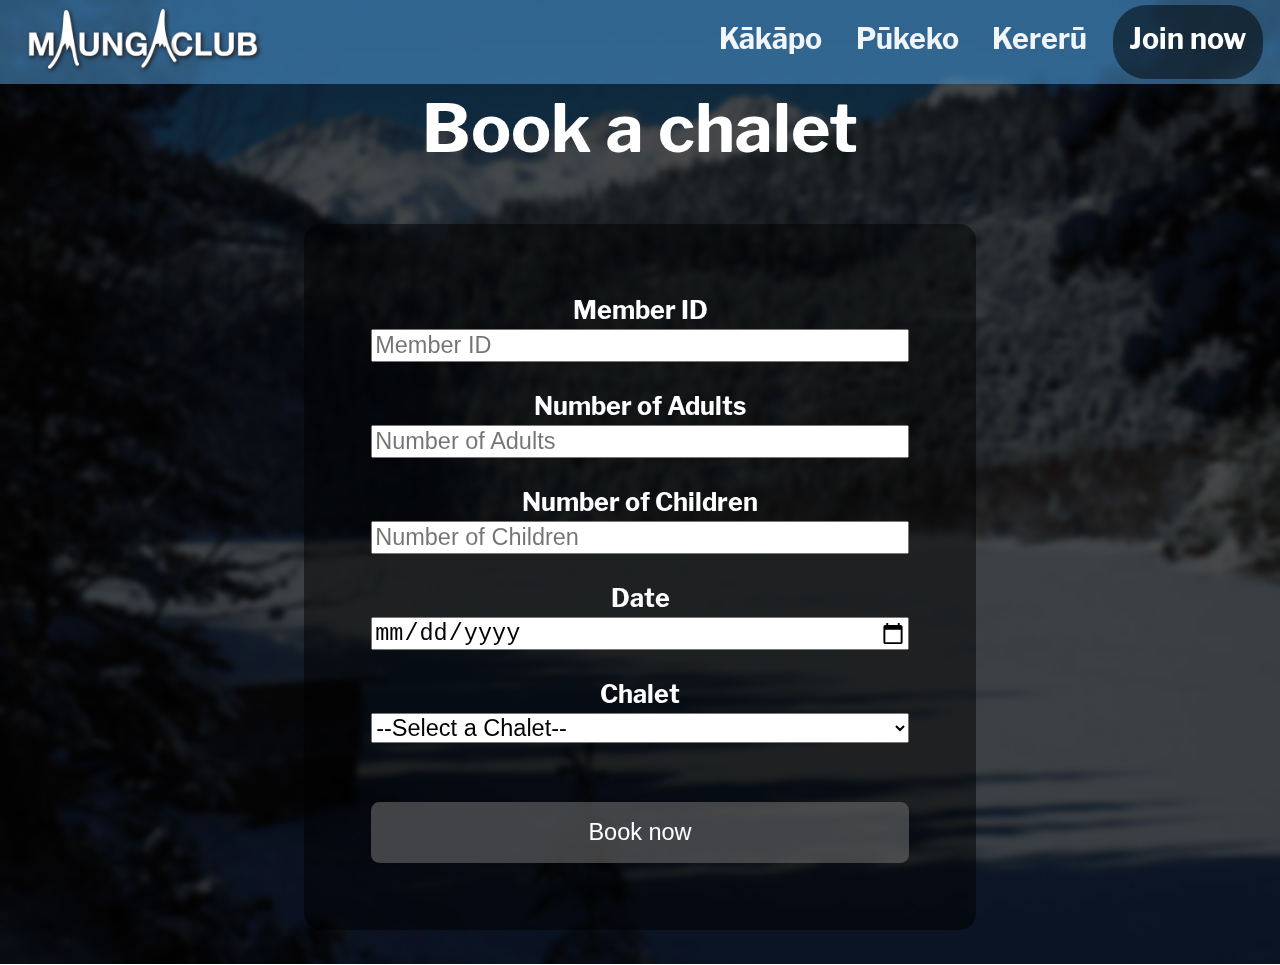
==== book.html @ 96f4f6d7 "wow" ====
<!DOCTYPE html>
<html>
	<head>
		<meta charset="UTF-8">
		<meta name="viewport" content="width=device-width, initial-scale=1.0">
		<link rel="preload" href="./sanitize.css" as="style">
		<link rel="stylesheet" href="./sanitize.css">
		<link rel="preload" href="./main.css" as="style">
		<link rel="stylesheet" href="./main.css">
		<link rel="preload" href="./book.css" as="style">
		<link rel="stylesheet" href="./book.css">
		<script src="./fancybox.umd.js"></script>
		<link rel="stylesheet" href="./fancybox.css">
		<script src="./fancybox.options.js" defer></script>
		<link rel="icon" href="./him.png">
		<title>Kākāpo chalet</title>
	</head>
	<body>
		<nav id="nav">
			<a href="./"><img src="./images/Maunga_Club_white.png"></a>
			<ul>
				<li><a href="./kakapo.html">Kākāpo</a></li>
				<li><a href="./pukeko.html">Pūkeko</a></li>
				<li><a href="./kereru.html">Kererū</a></li>
				<li class="join"><a href="./join.html">Join now</a></li>
			</ul>
		</nav>
		<section id="book">
			<div>
				<h1 id="title">Book a chalet</h1>
				<form id="form">
					<!--
						day mon to fri
					-->
					<label for="memberID">Member ID</label>
					<input type="text" id="memberID" name="memberID" placeholder="Member ID">

					<label for="numOfAdults">Number of Adults</label>
					<input type="text" id="numOfAdults" name="numOfAdults" placeholder="Number of Adults">

					<label for="numOfChildren">Number of Children</label>
					<input type="text" id="numOfChildren" name="numOfChildren" placeholder="Number of Children">

					<label for="date">Date</label>
					<input type="date" id="date" name="date">

					<label for="chalet">Chalet</label>
					<select name="chalet" id="chalet">
						<option value="" selected disabled>--Select a Chalet--</option>
						<option value="kakapo">Kākāpo</option>
						<option value="pukeko">Pūkeko</option>
						<option value="kereru">Kererū</option>
					</select>

					<button class="book" type="submit">Book now</button>
				</form>
			</div>
		</section>
	</body>
</html>
---- sanitize.css ----
/* Document
 * ========================================================================== */

/**
 * 1. Add border box sizing in all browsers (opinionated).
 * 2. Backgrounds do not repeat by default (opinionated).
 */

*,
::before,
::after {
  box-sizing: border-box; /* 1 */
  background-repeat: no-repeat; /* 2 */
}

/**
 * 1. Add text decoration inheritance in all browsers (opinionated).
 * 2. Add vertical alignment inheritance in all browsers (opinionated).
 */

::before,
::after {
  text-decoration: inherit; /* 1 */
  vertical-align: inherit; /* 2 */
}

/**
 * 1. Use the default cursor in all browsers (opinionated).
 * 2. Change the line height in all browsers (opinionated).
 * 3. Breaks words to prevent overflow in all browsers (opinionated).
 * 4. Use a 4-space tab width in all browsers (opinionated).
 * 5. Remove the grey highlight on links in iOS (opinionated).
 * 6. Prevent adjustments of font size after orientation changes in iOS.
 */

:where(:root) {
  cursor: default; /* 1 */
  line-height: 1.5; /* 2 */
  overflow-wrap: break-word; /* 3 */
  -moz-tab-size: 4; /* 4 */
  tab-size: 4; /* 4 */
  -webkit-tap-highlight-color: transparent; /* 5 */
  -webkit-text-size-adjust: 100%; /* 6 */
}

/* Sections
 * ========================================================================== */

/**
 * Remove the margin in all browsers (opinionated).
 */

:where(body) {
  margin: 0;
}

/**
 * Correct the font size and margin on `h1` elements within `section` and
 * `article` contexts in Chrome, Edge, Firefox, and Safari.
 */

:where(h1) {
  font-size: 2em;
  margin: 0.67em 0;
}

/* Grouping content
 * ========================================================================== */

/**
 * Remove the margin on nested lists in Chrome, Edge, and Safari.
 */

:where(dl, ol, ul) :where(dl, ol, ul) {
  margin: 0;
}

/**
 * 1. Correct the inheritance of border color in Firefox.
 * 2. Add the correct box sizing in Firefox.
 */

:where(hr) {
  color: inherit; /* 1 */
  height: 0; /* 2 */
}

/**
 * Remove the list style on navigation lists in all browsers (opinionated).
 */

:where(nav) :where(ol, ul) {
  list-style-type: none;
  padding: 0;
}

/**
 * Prevent VoiceOver from ignoring list semantics in Safari (opinionated).
 */

:where(nav li)::before {
  content: "\200B";
  float: left;
}

/**
 * 1. Correct the inheritance and scaling of font size in all browsers.
 * 2. Correct the odd `em` font sizing in all browsers.
 * 3. Prevent overflow of the container in all browsers (opinionated).
 */

:where(pre) {
  font-family: monospace, monospace; /* 1 */
  font-size: 1em; /* 2 */
  overflow: auto; /* 3 */
}

/* Text-level semantics
 * ========================================================================== */

/**
 * Add the correct text decoration in Safari.
 */

:where(abbr[title]) {
  text-decoration: underline;
  text-decoration: underline dotted;
}

/**
 * Add the correct font weight in Chrome, Edge, and Safari.
 */

:where(b, strong) {
  font-weight: bolder;
}

/**
 * 1. Correct the inheritance and scaling of font size in all browsers.
 * 2. Correct the odd `em` font sizing in all browsers.
 */

:where(code, kbd, samp) {
  font-family: monospace, monospace; /* 1 */
  font-size: 1em; /* 2 */
}

/**
 * Add the correct font size in all browsers.
 */

:where(small) {
  font-size: 80%;
}

/* Embedded content
 * ========================================================================== */

/*
 * Change the alignment on media elements in all browsers (opinionated).
 */

:where(audio, canvas, iframe, img, svg, video) {
  vertical-align: middle;
}

/**
 * Remove the border on iframes in all browsers (opinionated).
 */

:where(iframe) {
  border-style: none;
}

/**
 * Change the fill color to match the text color in all browsers (opinionated).
 */

:where(svg:not([fill])) {
  fill: currentColor;
}

/* Tabular data
 * ========================================================================== */

/**
 * 1. Collapse border spacing in all browsers (opinionated).
 * 2. Correct table border color inheritance in all Chrome, Edge, and Safari.
 * 3. Remove text indentation from table contents in Chrome, Edge, and Safari.
 */

:where(table) {
  border-collapse: collapse; /* 1 */
  border-color: inherit; /* 2 */
  text-indent: 0; /* 3 */
}

/* Forms
 * ========================================================================== */

/**
 * Remove the margin on controls in Safari.
 */

:where(button, input, select) {
  margin: 0;
}

/**
 * Correct the inability to style buttons in iOS and Safari.
 */

:where(button, [type="button" i], [type="reset" i], [type="submit" i]) {
  -webkit-appearance: button;
}

/**
 * Change the inconsistent appearance in all browsers (opinionated).
 */

:where(fieldset) {
  border: 1px solid #a0a0a0;
}

/**
 * Add the correct vertical alignment in Chrome, Edge, and Firefox.
 */

:where(progress) {
  vertical-align: baseline;
}

/**
 * 1. Remove the margin in Firefox and Safari.
 * 3. Change the resize direction in all browsers (opinionated).
 */

:where(textarea) {
  margin: 0; /* 1 */
  resize: vertical; /* 3 */
}

/**
 * 1. Correct the odd appearance in Chrome, Edge, and Safari.
 * 2. Correct the outline style in Safari.
 */

:where([type="search" i]) {
  -webkit-appearance: textfield; /* 1 */
  outline-offset: -2px; /* 2 */
}

/**
 * Correct the cursor style of increment and decrement buttons in Safari.
 */

::-webkit-inner-spin-button,
::-webkit-outer-spin-button {
  height: auto;
}

/**
 * Correct the text style of placeholders in Chrome, Edge, and Safari.
 */

::-webkit-input-placeholder {
  color: inherit;
  opacity: 0.54;
}

/**
 * Remove the inner padding in Chrome, Edge, and Safari on macOS.
 */

::-webkit-search-decoration {
  -webkit-appearance: none;
}

/**
 * 1. Correct the inability to style upload buttons in iOS and Safari.
 * 2. Change font properties to `inherit` in Safari.
 */

::-webkit-file-upload-button {
  -webkit-appearance: button; /* 1 */
  font: inherit; /* 2 */
}

/* Interactive
 * ========================================================================== */

/*
 * Add the correct styles in Safari.
 */

:where(dialog) {
  background-color: white;
  border: solid;
  color: black;
  height: -moz-fit-content;
  height: fit-content;
  left: 0;
  margin: auto;
  padding: 1em;
  position: absolute;
  right: 0;
  width: -moz-fit-content;
  width: fit-content;
}

:where(dialog:not([open])) {
  display: none;
}

/*
 * Add the correct display in Safari.
 */

:where(details > summary:first-of-type) {
  display: list-item;
}

/* Accessibility
 * ========================================================================== */

/**
 * Change the cursor on busy elements in all browsers (opinionated).
 */

:where([aria-busy="true" i]) {
  cursor: progress;
}

/*
 * Change the cursor on control elements in all browsers (opinionated).
 */

:where([aria-controls]) {
  cursor: pointer;
}

/*
 * Change the cursor on disabled, not-editable, or otherwise
 * inoperable elements in all browsers (opinionated).
 */

:where([aria-disabled="true" i], [disabled]) {
  cursor: not-allowed;
}

/*
 * Change the display on visually hidden accessible elements
 * in all browsers (opinionated).
 */

:where([aria-hidden="false" i][hidden]) {
  display: initial;
}

:where([aria-hidden="false" i][hidden]:not(:focus)) {
  clip: rect(0, 0, 0, 0);
  position: absolute;
}
---- sanitize.css ----
/* Document
 * ========================================================================== */

/**
 * 1. Add border box sizing in all browsers (opinionated).
 * 2. Backgrounds do not repeat by default (opinionated).
 */

*,
::before,
::after {
  box-sizing: border-box; /* 1 */
  background-repeat: no-repeat; /* 2 */
}

/**
 * 1. Add text decoration inheritance in all browsers (opinionated).
 * 2. Add vertical alignment inheritance in all browsers (opinionated).
 */

::before,
::after {
  text-decoration: inherit; /* 1 */
  vertical-align: inherit; /* 2 */
}

/**
 * 1. Use the default cursor in all browsers (opinionated).
 * 2. Change the line height in all browsers (opinionated).
 * 3. Breaks words to prevent overflow in all browsers (opinionated).
 * 4. Use a 4-space tab width in all browsers (opinionated).
 * 5. Remove the grey highlight on links in iOS (opinionated).
 * 6. Prevent adjustments of font size after orientation changes in iOS.
 */

:where(:root) {
  cursor: default; /* 1 */
  line-height: 1.5; /* 2 */
  overflow-wrap: break-word; /* 3 */
  -moz-tab-size: 4; /* 4 */
  tab-size: 4; /* 4 */
  -webkit-tap-highlight-color: transparent; /* 5 */
  -webkit-text-size-adjust: 100%; /* 6 */
}

/* Sections
 * ========================================================================== */

/**
 * Remove the margin in all browsers (opinionated).
 */

:where(body) {
  margin: 0;
}

/**
 * Correct the font size and margin on `h1` elements within `section` and
 * `article` contexts in Chrome, Edge, Firefox, and Safari.
 */

:where(h1) {
  font-size: 2em;
  margin: 0.67em 0;
}

/* Grouping content
 * ========================================================================== */

/**
 * Remove the margin on nested lists in Chrome, Edge, and Safari.
 */

:where(dl, ol, ul) :where(dl, ol, ul) {
  margin: 0;
}

/**
 * 1. Correct the inheritance of border color in Firefox.
 * 2. Add the correct box sizing in Firefox.
 */

:where(hr) {
  color: inherit; /* 1 */
  height: 0; /* 2 */
}

/**
 * Remove the list style on navigation lists in all browsers (opinionated).
 */

:where(nav) :where(ol, ul) {
  list-style-type: none;
  padding: 0;
}

/**
 * Prevent VoiceOver from ignoring list semantics in Safari (opinionated).
 */

:where(nav li)::before {
  content: "\200B";
  float: left;
}

/**
 * 1. Correct the inheritance and scaling of font size in all browsers.
 * 2. Correct the odd `em` font sizing in all browsers.
 * 3. Prevent overflow of the container in all browsers (opinionated).
 */

:where(pre) {
  font-family: monospace, monospace; /* 1 */
  font-size: 1em; /* 2 */
  overflow: auto; /* 3 */
}

/* Text-level semantics
 * ========================================================================== */

/**
 * Add the correct text decoration in Safari.
 */

:where(abbr[title]) {
  text-decoration: underline;
  text-decoration: underline dotted;
}

/**
 * Add the correct font weight in Chrome, Edge, and Safari.
 */

:where(b, strong) {
  font-weight: bolder;
}

/**
 * 1. Correct the inheritance and scaling of font size in all browsers.
 * 2. Correct the odd `em` font sizing in all browsers.
 */

:where(code, kbd, samp) {
  font-family: monospace, monospace; /* 1 */
  font-size: 1em; /* 2 */
}

/**
 * Add the correct font size in all browsers.
 */

:where(small) {
  font-size: 80%;
}

/* Embedded content
 * ========================================================================== */

/*
 * Change the alignment on media elements in all browsers (opinionated).
 */

:where(audio, canvas, iframe, img, svg, video) {
  vertical-align: middle;
}

/**
 * Remove the border on iframes in all browsers (opinionated).
 */

:where(iframe) {
  border-style: none;
}

/**
 * Change the fill color to match the text color in all browsers (opinionated).
 */

:where(svg:not([fill])) {
  fill: currentColor;
}

/* Tabular data
 * ========================================================================== */

/**
 * 1. Collapse border spacing in all browsers (opinionated).
 * 2. Correct table border color inheritance in all Chrome, Edge, and Safari.
 * 3. Remove text indentation from table contents in Chrome, Edge, and Safari.
 */

:where(table) {
  border-collapse: collapse; /* 1 */
  border-color: inherit; /* 2 */
  text-indent: 0; /* 3 */
}

/* Forms
 * ========================================================================== */

/**
 * Remove the margin on controls in Safari.
 */

:where(button, input, select) {
  margin: 0;
}

/**
 * Correct the inability to style buttons in iOS and Safari.
 */

:where(button, [type="button" i], [type="reset" i], [type="submit" i]) {
  -webkit-appearance: button;
}

/**
 * Change the inconsistent appearance in all browsers (opinionated).
 */

:where(fieldset) {
  border: 1px solid #a0a0a0;
}

/**
 * Add the correct vertical alignment in Chrome, Edge, and Firefox.
 */

:where(progress) {
  vertical-align: baseline;
}

/**
 * 1. Remove the margin in Firefox and Safari.
 * 3. Change the resize direction in all browsers (opinionated).
 */

:where(textarea) {
  margin: 0; /* 1 */
  resize: vertical; /* 3 */
}

/**
 * 1. Correct the odd appearance in Chrome, Edge, and Safari.
 * 2. Correct the outline style in Safari.
 */

:where([type="search" i]) {
  -webkit-appearance: textfield; /* 1 */
  outline-offset: -2px; /* 2 */
}

/**
 * Correct the cursor style of increment and decrement buttons in Safari.
 */

::-webkit-inner-spin-button,
::-webkit-outer-spin-button {
  height: auto;
}

/**
 * Correct the text style of placeholders in Chrome, Edge, and Safari.
 */

::-webkit-input-placeholder {
  color: inherit;
  opacity: 0.54;
}

/**
 * Remove the inner padding in Chrome, Edge, and Safari on macOS.
 */

::-webkit-search-decoration {
  -webkit-appearance: none;
}

/**
 * 1. Correct the inability to style upload buttons in iOS and Safari.
 * 2. Change font properties to `inherit` in Safari.
 */

::-webkit-file-upload-button {
  -webkit-appearance: button; /* 1 */
  font: inherit; /* 2 */
}

/* Interactive
 * ========================================================================== */

/*
 * Add the correct styles in Safari.
 */

:where(dialog) {
  background-color: white;
  border: solid;
  color: black;
  height: -moz-fit-content;
  height: fit-content;
  left: 0;
  margin: auto;
  padding: 1em;
  position: absolute;
  right: 0;
  width: -moz-fit-content;
  width: fit-content;
}

:where(dialog:not([open])) {
  display: none;
}

/*
 * Add the correct display in Safari.
 */

:where(details > summary:first-of-type) {
  display: list-item;
}

/* Accessibility
 * ========================================================================== */

/**
 * Change the cursor on busy elements in all browsers (opinionated).
 */

:where([aria-busy="true" i]) {
  cursor: progress;
}

/*
 * Change the cursor on control elements in all browsers (opinionated).
 */

:where([aria-controls]) {
  cursor: pointer;
}

/*
 * Change the cursor on disabled, not-editable, or otherwise
 * inoperable elements in all browsers (opinionated).
 */

:where([aria-disabled="true" i], [disabled]) {
  cursor: not-allowed;
}

/*
 * Change the display on visually hidden accessible elements
 * in all browsers (opinionated).
 */

:where([aria-hidden="false" i][hidden]) {
  display: initial;
}

:where([aria-hidden="false" i][hidden]:not(:focus)) {
  clip: rect(0, 0, 0, 0);
  position: absolute;
}
---- main.css ----
/* To be used with all pages */

@font-face {
	font-family: "LibreFranklin";
	font-style: normal;
	src: url("./fonts/LibreFranklin-Regular.woff2")
}

@font-face {
	font-family: "LibreFranklin";
	font-style: bold;
	src: url("./fonts/LibreFranklin-Bold.woff2")
}

html, body {
	height: 100%;
	margin: 0px;
	/* responsive font */
	font-size: calc(60% + 0.8vmin);
	font-family: "LibreFranklin";
}

/* navigation bar styling */
#nav {
	display: flex;
	justify-content: space-between;
	height: 5rem;
	padding: 0.3rem 1rem;
	box-sizing: border-box;
	width: 100%;
	position: fixed;
	z-index: 1;
	background-color: #55a5e580;
	-webkit-backdrop-filter: blur(3px);
	backdrop-filter: blur(3px);
}
#nav > a,
#nav > a:visited {
	height: 100%;
	transition-duration: 0.3s;
}
#nav > a:hover,
#nav > a:focus,
#nav > a:active {
	-webkit-filter: drop-shadow(0.5rem 0.5rem 5px #00000080);
	filter: drop-shadow(0.5rem 0.5rem 5px #00000080);
}
#nav > a > img {
	height: 100%;
}
#nav > ul {
	display: flex;
	list-style-type: none;
	padding: 0;
	margin: 0;
}
#nav > ul > li {
	padding-left: 1rem;
}
#nav > ul > li > a,
#nav > ul > li > a:visited {
	color: #FFFFFFEE;
	display: flex;
	flex-direction: column;
	justify-content: center;
	height: 100%;
	font-size: 1.7rem;
	padding: 0 0.5rem;
	transition-duration: 0.3s;
	text-decoration: none;
	overflow: hidden;
	box-sizing: border-box;
	border-radius: 0.5rem;
}
#nav > ul > li > a:hover,
#nav > ul > li > a:focus,
#nav > ul > li > a:active {
	background-color: #00000030;
}
#nav > ul > .join > a,
#nav > ul > .join > a:visited {
	border: none;
	border-radius: 2rem;
	font-weight: bold;
	color: #FFFFFF;
	background-color: #00000080;
	padding: 0 1rem;
}
#nav > ul > .join > a:hover,
#nav > ul > .join > a:focus,
#nav > ul > .join > a:active {
	border: none;
	background-color: #40404080;
}
/* button and nav animation */
.button::after,
.button:visited::after,
#nav > ul > li > a::after,
#nav > ul > li > a:visited::after {
	transition-duration: 0.3s;
	content: '';
	height: 0.2rem;
	background-color: #FFFFFF00;
	transform: translate3d(-100%, 0, 0);
}
.button:hover::after,
.button:focus::after,
.button:active::after,
#nav > ul > li > a:hover::after,
#nav > ul > li > a:focus::after,
#nav > ul > li > a:active::after {
	background-color: #FFFFFF80;
	transform: translate3d(0, 0, 0);
}

/* button styling */
.button,
.button:visited {
	display: flex;
	flex-direction: column;
	overflow: hidden;
	align-self: center;
	padding: 1rem;
	border-radius: 0.5rem;
	transition-duration: 0.3s;
	color: #ffffff;
	background-color: #666666A0;
	text-decoration: none;
}
.button:hover,
.button:focus,
.button:active {
	color: #ffffff;
	background-color: #666666E0;
}
---- main.css ----
/* To be used with all pages */

@font-face {
	font-family: "LibreFranklin";
	font-style: normal;
	src: url("./fonts/LibreFranklin-Regular.woff2")
}

@font-face {
	font-family: "LibreFranklin";
	font-style: bold;
	src: url("./fonts/LibreFranklin-Bold.woff2")
}

html, body {
	height: 100%;
	margin: 0px;
	/* responsive font */
	font-size: calc(60% + 0.8vmin);
	font-family: "LibreFranklin";
}

/* navigation bar styling */
#nav {
	display: flex;
	justify-content: space-between;
	height: 5rem;
	padding: 0.3rem 1rem;
	box-sizing: border-box;
	width: 100%;
	position: fixed;
	z-index: 1;
	background-color: #55a5e580;
	-webkit-backdrop-filter: blur(3px);
	backdrop-filter: blur(3px);
}
#nav > a,
#nav > a:visited {
	height: 100%;
	transition-duration: 0.3s;
}
#nav > a:hover,
#nav > a:focus,
#nav > a:active {
	-webkit-filter: drop-shadow(0.5rem 0.5rem 5px #00000080);
	filter: drop-shadow(0.5rem 0.5rem 5px #00000080);
}
#nav > a > img {
	height: 100%;
}
#nav > ul {
	display: flex;
	list-style-type: none;
	padding: 0;
	margin: 0;
}
#nav > ul > li {
	padding-left: 1rem;
}
#nav > ul > li > a,
#nav > ul > li > a:visited {
	color: #FFFFFFEE;
	display: flex;
	flex-direction: column;
	justify-content: center;
	height: 100%;
	font-size: 1.7rem;
	padding: 0 0.5rem;
	transition-duration: 0.3s;
	text-decoration: none;
	overflow: hidden;
	box-sizing: border-box;
	border-radius: 0.5rem;
}
#nav > ul > li > a:hover,
#nav > ul > li > a:focus,
#nav > ul > li > a:active {
	background-color: #00000030;
}
#nav > ul > .join > a,
#nav > ul > .join > a:visited {
	border: none;
	border-radius: 2rem;
	font-weight: bold;
	color: #FFFFFF;
	background-color: #00000080;
	padding: 0 1rem;
}
#nav > ul > .join > a:hover,
#nav > ul > .join > a:focus,
#nav > ul > .join > a:active {
	border: none;
	background-color: #40404080;
}
/* button and nav animation */
.button::after,
.button:visited::after,
#nav > ul > li > a::after,
#nav > ul > li > a:visited::after {
	transition-duration: 0.3s;
	content: '';
	height: 0.2rem;
	background-color: #FFFFFF00;
	transform: translate3d(-100%, 0, 0);
}
.button:hover::after,
.button:focus::after,
.button:active::after,
#nav > ul > li > a:hover::after,
#nav > ul > li > a:focus::after,
#nav > ul > li > a:active::after {
	background-color: #FFFFFF80;
	transform: translate3d(0, 0, 0);
}

/* button styling */
.button,
.button:visited {
	display: flex;
	flex-direction: column;
	overflow: hidden;
	align-self: center;
	padding: 1rem;
	border-radius: 0.5rem;
	transition-duration: 0.3s;
	color: #ffffff;
	background-color: #666666A0;
	text-decoration: none;
}
.button:hover,
.button:focus,
.button:active {
	color: #ffffff;
	background-color: #666666E0;
}
---- book.css ----
#book {
	/* background image */
	background-image: url("./images/mountain_view_dark.jpg");
	background-repeat: no-repeat;
	background-position: center;
	background-size: cover;
	display: flex;
	min-height: 100%;
}

#book > div {
	flex-grow: 1;
	/* background image blur */
	backdrop-filter: blur(3px);
	padding: 2rem;
	color: #ffffff;
}

#title {
	font-size: 4rem;
	text-align: center;
}

#form {
	display: flex;
	flex-direction: column;
	background-color: #00000080;
	border-radius: 1rem;
	padding: 4rem;
	max-width: 40rem;
	margin: 0 auto;
}
#form > label {
	text-align: center;
	font-size: 1.5rem;
}
#memberID,
#numOfAdults,
#numOfChildren,
#date,
#chalet {
	/* create more space between each input */
	margin-bottom: 1.5rem;
	font-size: 1.4rem;
}
/* button styling */
.book,
.book:visited {
	display: flex;
	flex-direction: column;
	overflow: hidden;
	align-self: center;
	padding: 1rem;
	border-radius: 0.5rem;
	transition-duration: 0.3s;
	color: #ffffff;
	background-color: #666666A0;
	text-decoration: none;
	width: 100%;
	margin-top: 2rem;
	font-size: 1.4rem;
	border: none;
}
.book:hover,
.book:focus,
.book:active {
	color: #ffffff;
	background-color: #666666E0;
	cursor: pointer;
}
---- book.css ----
#book {
	/* background image */
	background-image: url("./images/mountain_view_dark.jpg");
	background-repeat: no-repeat;
	background-position: center;
	background-size: cover;
	display: flex;
	min-height: 100%;
}

#book > div {
	flex-grow: 1;
	/* background image blur */
	backdrop-filter: blur(3px);
	padding: 2rem;
	color: #ffffff;
}

#title {
	font-size: 4rem;
	text-align: center;
}

#form {
	display: flex;
	flex-direction: column;
	background-color: #00000080;
	border-radius: 1rem;
	padding: 4rem;
	max-width: 40rem;
	margin: 0 auto;
}
#form > label {
	text-align: center;
	font-size: 1.5rem;
}
#memberID,
#numOfAdults,
#numOfChildren,
#date,
#chalet {
	/* create more space between each input */
	margin-bottom: 1.5rem;
	font-size: 1.4rem;
}
/* button styling */
.book,
.book:visited {
	display: flex;
	flex-direction: column;
	overflow: hidden;
	align-self: center;
	padding: 1rem;
	border-radius: 0.5rem;
	transition-duration: 0.3s;
	color: #ffffff;
	background-color: #666666A0;
	text-decoration: none;
	width: 100%;
	margin-top: 2rem;
	font-size: 1.4rem;
	border: none;
}
.book:hover,
.book:focus,
.book:active {
	color: #ffffff;
	background-color: #666666E0;
	cursor: pointer;
}
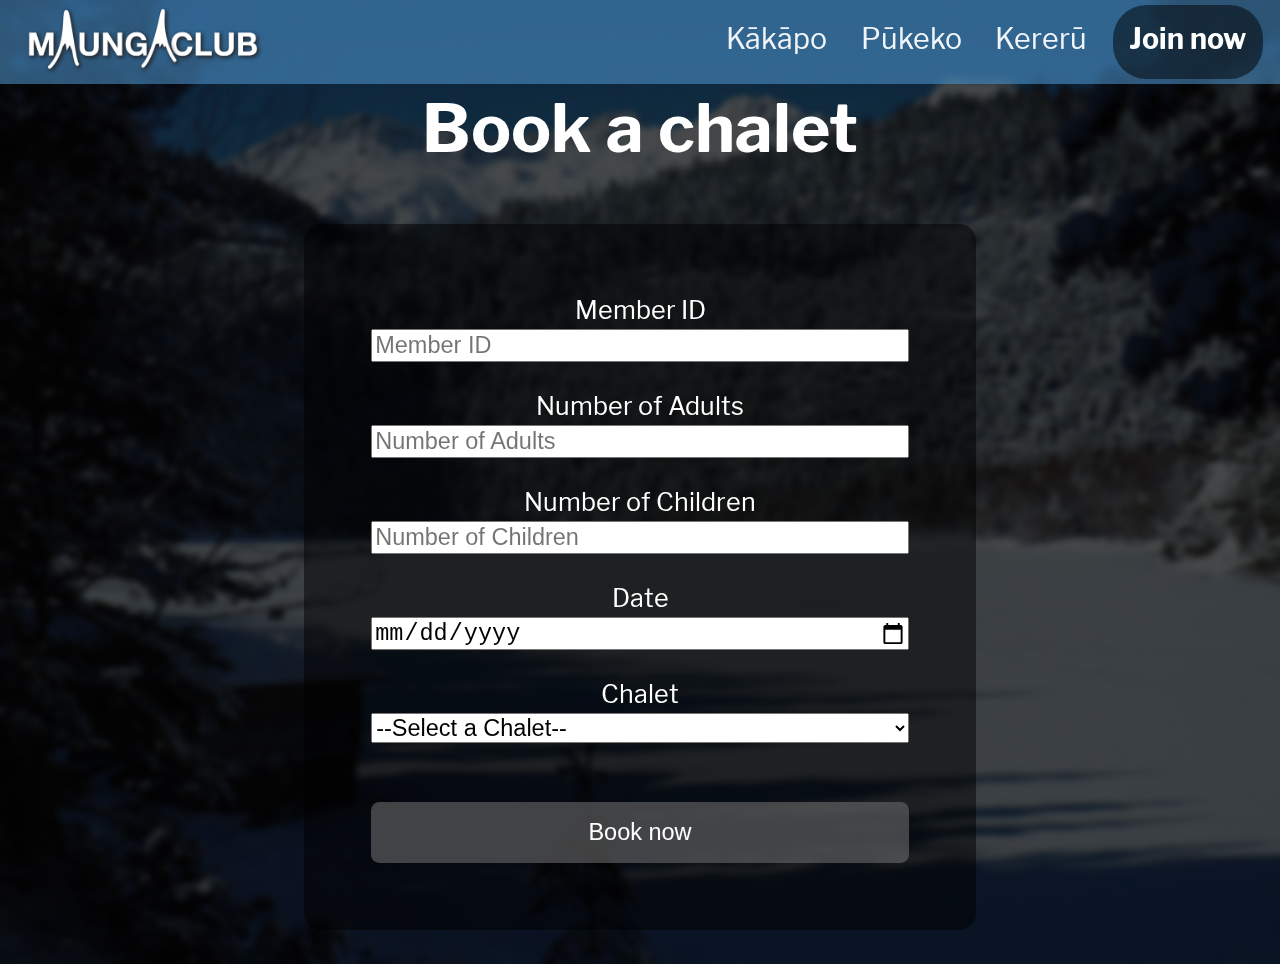
==== commit 74844a35: "Add language attribute to html tag" ====
--- a/book.html
+++ b/book.html
@@ -1,5 +1,5 @@
 <!DOCTYPE html>
-<html>
+<html lang="en">
 	<head>
 		<meta charset="UTF-8">
 		<meta name="viewport" content="width=device-width, initial-scale=1.0">
--- a/main.css
+++ b/main.css
@@ -3,12 +3,14 @@
 @font-face {
 	font-family: "LibreFranklin";
 	font-style: normal;
+	font-weight: normal;
 	src: url("./fonts/LibreFranklin-Regular.woff2")
 }
 
 @font-face {
 	font-family: "LibreFranklin";
-	font-style: bold;
+	font-style: normal;
+	font-weight: bold;
 	src: url("./fonts/LibreFranklin-Bold.woff2")
 }
 
--- a/main.css
+++ b/main.css
@@ -3,12 +3,14 @@
 @font-face {
 	font-family: "LibreFranklin";
 	font-style: normal;
+	font-weight: normal;
 	src: url("./fonts/LibreFranklin-Regular.woff2")
 }
 
 @font-face {
 	font-family: "LibreFranklin";
-	font-style: bold;
+	font-style: normal;
+	font-weight: bold;
 	src: url("./fonts/LibreFranklin-Bold.woff2")
 }
 
